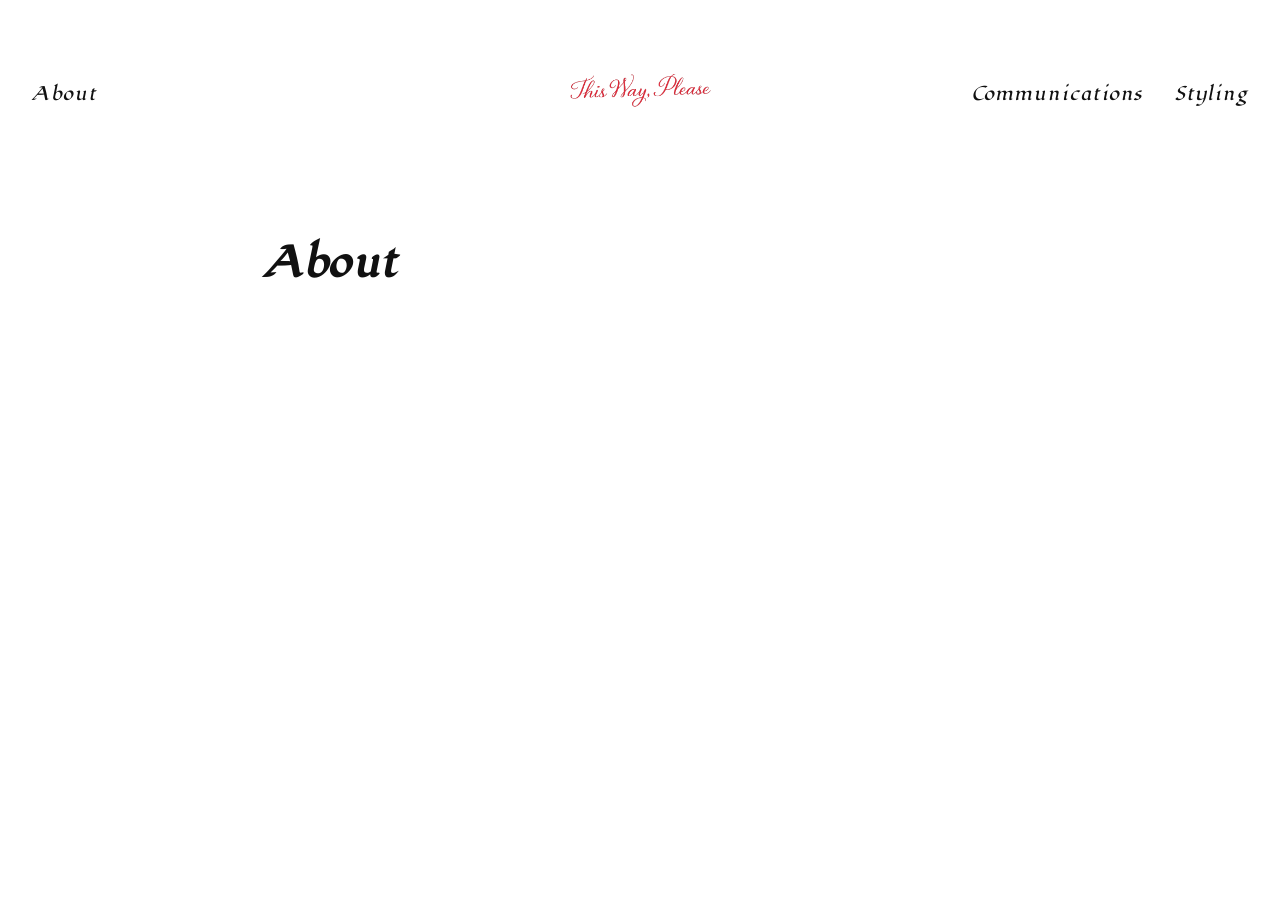
==== about.html @ 37913fcf "first updates" ====
<!DOCTYPE html>
<html lang="en">
<head>
    <meta charset="UTF-8">
    <meta name="viewport" content="width=device-width, initial-scale=1.0">
    <title>About – Nicole Carola Schönander</title>

    <link rel="preconnect" href="https://fonts.googleapis.com">
    <link rel="preconnect" href="https://fonts.gstatic.com" crossorigin>
    <link href="https://fonts.googleapis.com/css2?family=Lugrasimo&display=swap" rel="stylesheet">

    <link rel="stylesheet" href="css/style.css">
</head>
<body>
    <header class="site-header">
        <nav class="nav-left">
            <a href="./about.html">About</a>
        </nav>

        <a href="./" class="logo">
            <img src="images/ThisWayPleaseLogo.png" alt="This Way, Please">
        </a>

        <nav class="nav-right">
            <a href="./communications.html">Communications</a>
            <a href="./styling.html">Styling</a>
        </nav>
    </header>

    <main class="page">
        <h1>About</h1>
    </main>
</body>
</html>
---- css/style.css ----
/* ---------- Reset ---------- */
* {
    box-sizing: border-box;
    margin: 0;
    padding: 0;
}

html {
    -webkit-font-smoothing: antialiased;
}

body {
    font-family: 'Lugrasimo', cursive;
    color: #111;
    background-color: #fff;
    min-height: 100vh;
    display: flex;
    flex-direction: column;
}

a {
    color: inherit;
    text-decoration: none;
}

img {
    max-width: 100%;
    display: block;
}

/* ---------- Site header / navbar ---------- */
.site-header {
    display: flex;
    align-items: center;
    justify-content: space-between;
    gap: 2rem;
    width: 100%;
    padding: 1.5rem 2rem;
}

.site-header nav {
    display: flex;
    gap: 2rem;
    flex: 1;
}

.site-header .nav-left {
    justify-content: flex-start;
}

.site-header .nav-right {
    justify-content: flex-end;
}

.site-header nav a {
    font-size: 1.1rem;
    letter-spacing: 0.05em;
    white-space: nowrap;
}

.site-header .logo {
    flex: 0 0 auto;
}

.site-header .logo img {
    height: 140px;
    width: auto;
}

/* ---------- Main content ---------- */
main {
    flex: 1;
    width: 100%;
}

/* ---------- Landing page ---------- */
.landing {
    display: flex;
    flex-direction: column;
    align-items: center;
    justify-content: center;
    text-align: center;
    flex: 1;
    padding: 3rem 1.5rem;
}

.landing .tagline {
    margin-top: 1rem;
    font-size: 1.3rem;
}

/* ---------- Basic page bones ---------- */
.page {
    max-width: 800px;
    margin: 0 auto;
    padding: 3rem 1.5rem;
}

.page h1 {
    font-size: 2.5rem;
    margin-bottom: 1.5rem;
}

/* ---------- Footer ---------- */
.site-footer {
    padding: 1.5rem 2rem;
    text-align: center;
    font-size: 0.9rem;
}
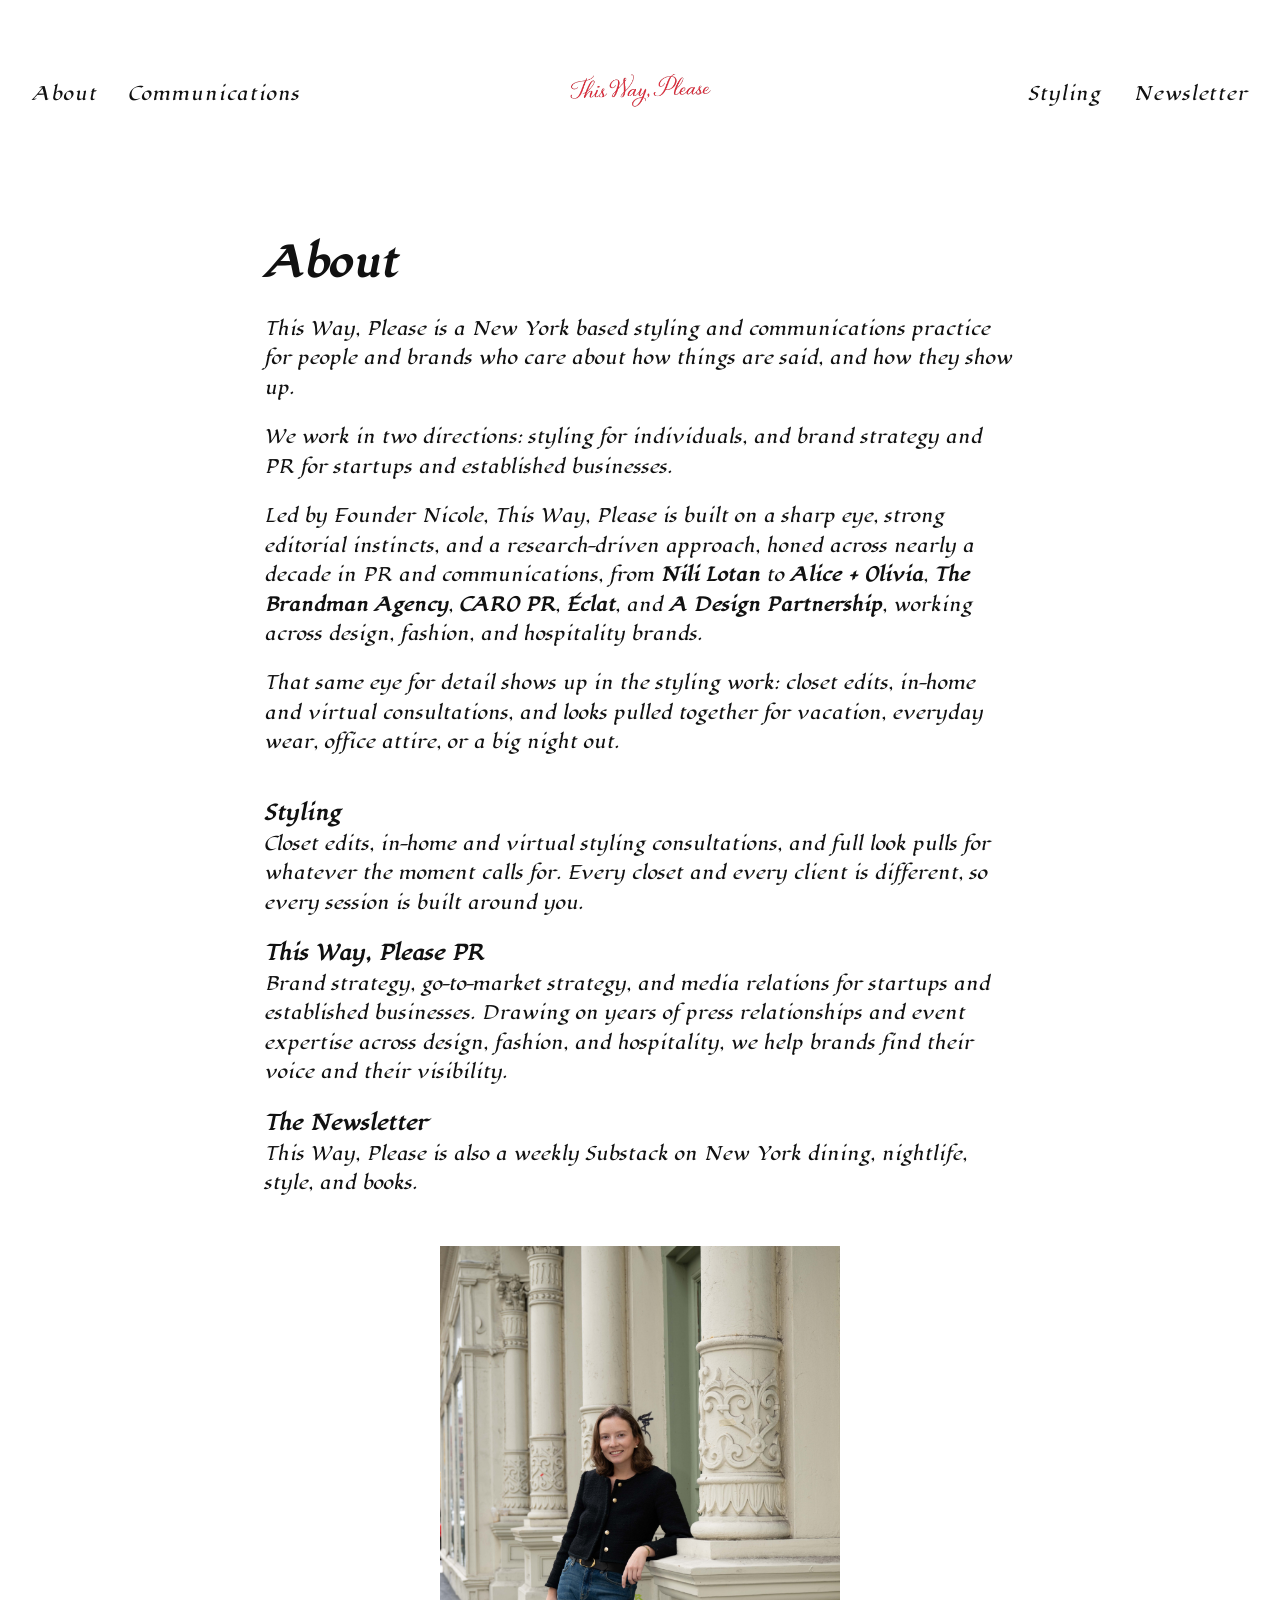
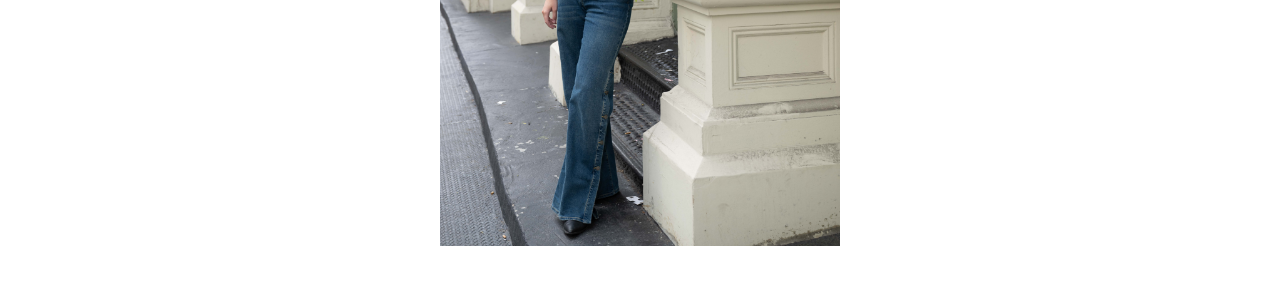
==== commit 02bc4ba4: "adding the pages" ====
--- a/about.html
+++ b/about.html
@@ -15,6 +15,7 @@
     <header class="site-header">
         <nav class="nav-left">
             <a href="./about.html">About</a>
+            <a href="./communications.html">Communications</a>
         </nav>
 
         <a href="./" class="logo">
@@ -22,13 +23,36 @@
         </a>
 
         <nav class="nav-right">
-            <a href="./communications.html">Communications</a>
             <a href="./styling.html">Styling</a>
+            <a href="./newsletter.html">Newsletter</a>
         </nav>
     </header>
 
     <main class="page">
         <h1>About</h1>
+
+        <p>This Way, Please is a New York based styling and communications practice for people and brands who care about how things are said, and how they show up.</p>
+
+        <p>We work in two directions: styling for individuals, and brand strategy and PR for startups and established businesses.</p>
+
+        <p>Led by Founder Nicole, This Way, Please is built on a sharp eye, strong editorial instincts, and a research-driven approach, honed across nearly a decade in PR and communications, from <b>Nili Lotan</b> to <b>Alice + Olivia</b>, <b>The Brandman Agency</b>, <b>CARO PR</b>, <b>&Eacute;clat</b>, and <b>A Design Partnership</b>, working across design, fashion, and hospitality brands.</p>
+
+        <p>That same eye for detail shows up in the styling work: closet edits, in-home and virtual consultations, and looks pulled together for vacation, everyday wear, office attire, or a big night out.</p>
+
+        <section class="about-services">
+            <p><strong>Styling</strong><br>
+            Closet edits, in-home and virtual styling consultations, and full look pulls for whatever the moment calls for. Every closet and every client is different, so every session is built around you.</p>
+
+            <p><strong>This Way, Please PR</strong><br>
+            Brand strategy, go-to-market strategy, and media relations for startups and established businesses. Drawing on years of press relationships and event expertise across design, fashion, and hospitality, we help brands find their voice and their visibility.</p>
+
+            <p><strong>The Newsletter</strong><br>
+            This Way, Please is also a weekly Substack on New York dining, nightlife, style, and books.</p>
+        </section>
+
+        <div class="about-photo">
+            <img src="images/Nicole%20Image.jpg" alt="Nicole Schönander">
+        </div>
     </main>
 </body>
 </html>
--- a/css/style.css
+++ b/css/style.css
@@ -101,6 +101,110 @@
     margin-bottom: 1.5rem;
 }
 
+.page p {
+    font-size: 1.15rem;
+    line-height: 1.6;
+    margin-bottom: 1.25rem;
+}
+
+.about-services {
+    margin-top: 2.5rem;
+}
+
+.about-services strong {
+    font-size: 1.25rem;
+}
+
+.about-photo {
+    margin-top: 3rem;
+    text-align: center;
+}
+
+.about-photo img {
+    max-width: 400px;
+    width: 100%;
+    margin: 0 auto;
+}
+
+/* ---------- Newsletter page ---------- */
+.newsletter-intro {
+    font-size: 1.15rem;
+    line-height: 1.6;
+    margin-bottom: 2.5rem;
+}
+
+.newsletter-intro a {
+    text-decoration: underline;
+}
+
+.newsletter-loading {
+    font-size: 1.1rem;
+    opacity: 0.7;
+}
+
+.newsletter-wrapper {
+    display: flex;
+    flex-direction: column;
+    gap: 3rem;
+}
+
+.newsletter-feature img {
+    width: 100%;
+    max-height: 380px;
+    object-fit: cover;
+    margin-bottom: 1.5rem;
+}
+
+.newsletter-feature h2 {
+    font-size: 2rem;
+    margin-bottom: 0.75rem;
+}
+
+.newsletter-list {
+    display: grid;
+    grid-template-columns: repeat(3, 1fr);
+    gap: 2rem;
+    border-top: 1px solid #ddd;
+    padding-top: 2.5rem;
+}
+
+.newsletter-item img {
+    width: 100%;
+    height: 160px;
+    object-fit: cover;
+    margin-bottom: 1rem;
+}
+
+.newsletter-item h3 {
+    font-size: 1.3rem;
+    margin-bottom: 0.5rem;
+}
+
+.newsletter-date {
+    font-size: 0.9rem;
+    letter-spacing: 0.05em;
+    opacity: 0.6;
+    margin-bottom: 0.5rem;
+}
+
+.newsletter-description {
+    font-size: 1rem;
+    line-height: 1.5;
+    margin-bottom: 0.75rem;
+}
+
+.newsletter-read-link {
+    font-size: 0.95rem;
+    text-decoration: underline;
+    white-space: nowrap;
+}
+
+@media (max-width: 700px) {
+    .newsletter-list {
+        grid-template-columns: 1fr;
+    }
+}
+
 /* ---------- Footer ---------- */
 .site-footer {
     padding: 1.5rem 2rem;
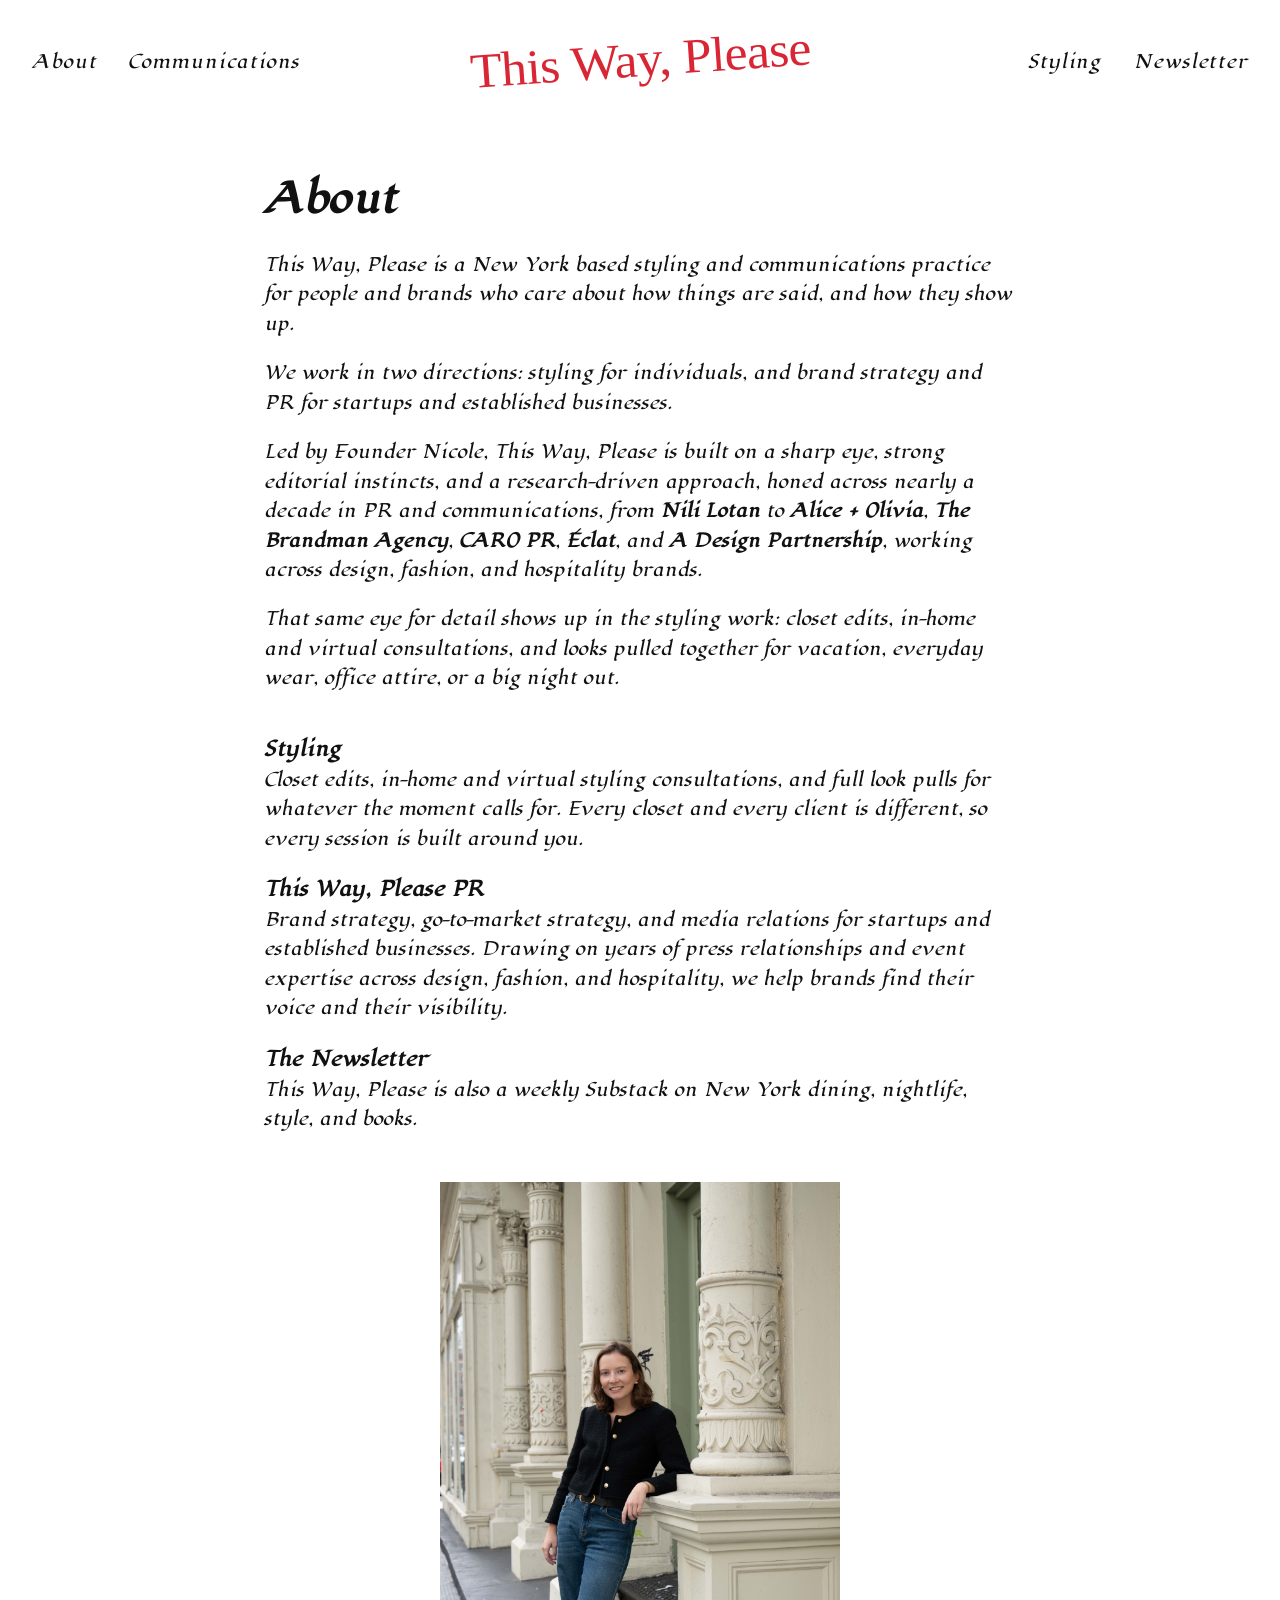
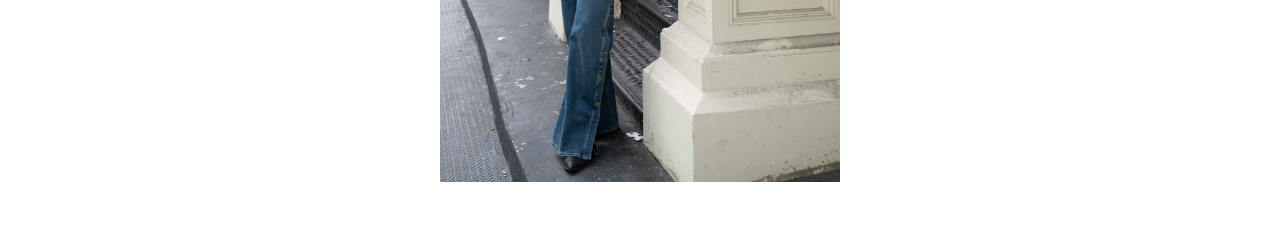
==== commit 70b4df7c: "svg fix" ====
--- a/about.html
+++ b/about.html
@@ -19,7 +19,7 @@
         </nav>
 
         <a href="./" class="logo">
-            <img src="images/ThisWayPleaseLogo.png" alt="This Way, Please">
+            <img src="images/this-way-please-editable-text.svg" alt="This Way, Please">
         </a>
 
         <nav class="nav-right">
--- a/css/style.css
+++ b/css/style.css
@@ -63,8 +63,10 @@
 }
 
 .site-header .logo img {
-    height: 140px;
-    width: auto;
+    width: 100%;
+    max-width: 380px;
+    height: auto;
+    transform: rotate(-4deg);
 }
 
 /* ---------- Main content ---------- */
